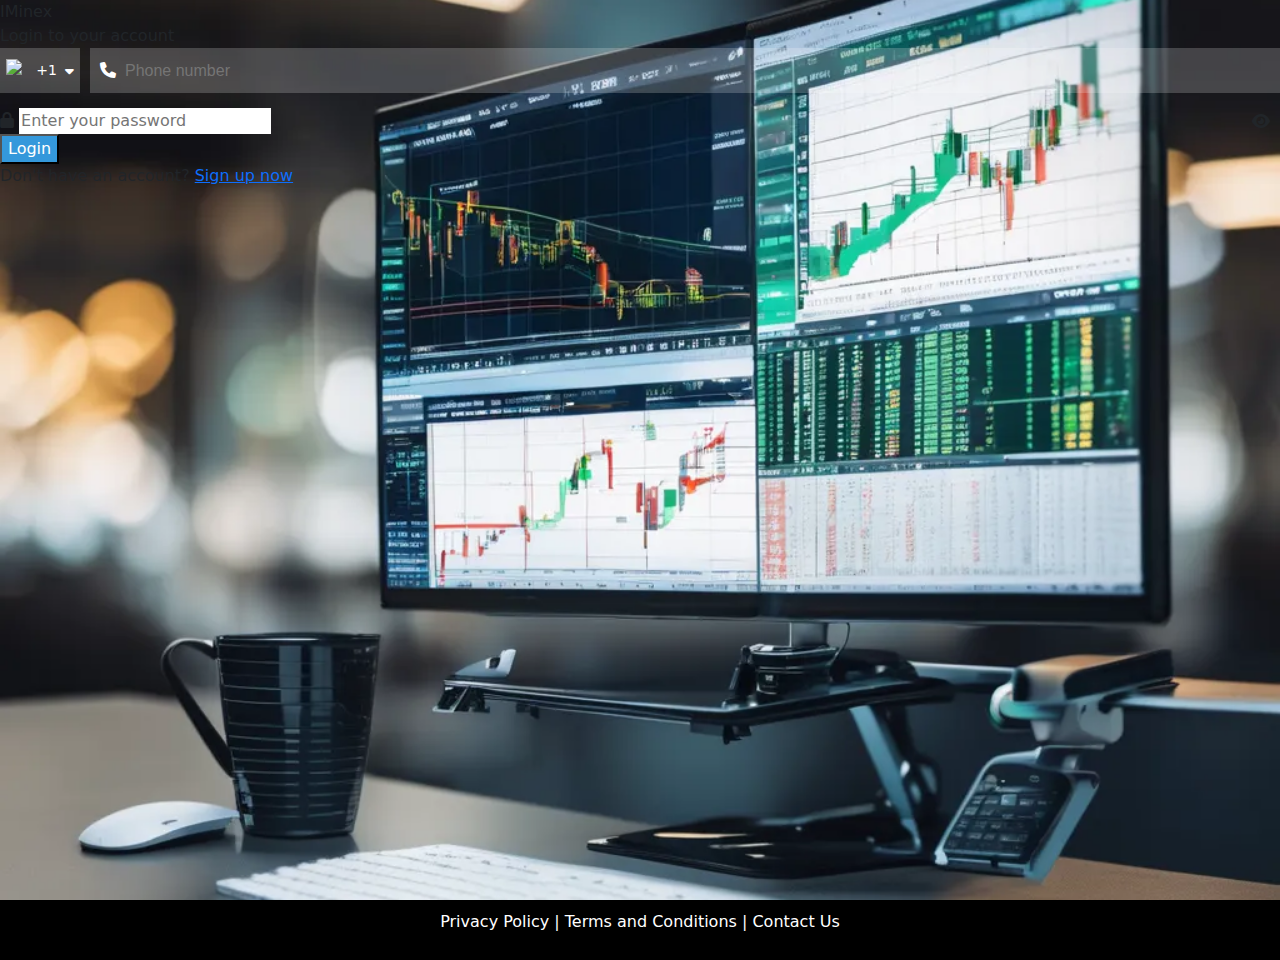
==== login.html @ fdf92e1b "Add files via upload" ====
<!DOCTYPE html>
<html lang="en" dir="ltr">
<head>
    <meta charset="UTF-8">
    <meta name="viewport" content="width=device-width, initial-scale=1.0">
    <title>Login Page</title>
    <link rel="stylesheet" href="static/css/login.css">
    <link rel="stylesheet" href="https://cdnjs.cloudflare.com/ajax/libs/font-awesome/6.0.0-beta3/css/all.min.css">
    <link rel="stylesheet" href="https://unpkg.com/bootstrap@5.3.3/dist/css/bootstrap.min.css">
    <link rel="stylesheet" href="https://cdnjs.cloudflare.com/ajax/libs/bootstrap-icons/1.10.5/font/bootstrap-icons.min.css">
    <link rel="stylesheet" href="https://unpkg.com/bs-brain@2.0.4/utilities/font-size/font-size.css">
    <link rel="stylesheet" href="https://unpkg.com/bs-brain@2.0.4/utilities/margin/margin.css">
    <link rel="stylesheet" href="https://unpkg.com/bs-brain@2.0.4/utilities/padding/padding.css">
    <style>
        .bg-img {
            background: url('static/images/bg.png');
            height: 100vh;
            background-size: cover;
            background-position: center;
            position: relative;
        }
    </style>
</head>
<body>
    <div class="bg-img">
        <div class="content">
            <div class="brand-name">IMinex</div>
            <div class="welcome-text">Login to your account</div>
            <form action="#" aria-labelledby="login-form">
            <!-- Phone field -->
                <div class="phone-field" style="position: relative; display: flex; align-items: center; margin-bottom: 15px; background: transparent;">
                    <div style="position: relative; margin-right: 10px; background: transparent; height: 45px;">
                        <button id="country-code-btn" aria-haspopup="true" aria-expanded="false" style="background: rgba(255, 255, 255, 0.2); border: 1px solid transparent; color: white; padding: 5px; width: 80px; height: 100%; font-size: 14px; line-height: 45px; border-radius: 0; outline: none; display: flex; align-items: center; justify-content: space-between; cursor: pointer; position: relative;">
                            <img id="country-flag" src="https://flagcdn.com/us.svg" style="width: 23px; height: 23px; margin-right: 4px;" alt="Flag">
                            <span id="country-code-text" style="font-size: 14px;">+1</span>
                            <i class="fa fa-caret-down" style="margin-left: 5px; color: white;"></i>
                        </button>
                        <div id="country-code-dropdown" style="display: none; position: absolute; top: 100%; left: 0; color: white; background: rgb(0, 0, 0); border: 1px solid rgba(255, 255, 255, 0.2); width: 307px; max-height: 250px; overflow-y: auto; z-index: 1000;">
                        </div>
                    </div>
                    <div style="background: rgba(255, 255, 255, 0.2); height: 45px; flex: 1;">
                        <div style="display: flex; align-items: center; height: 100%;">
                            <span style="color: #ffffff; width: 20px; margin-left: 10px; line-height: 30px;">
                                <i class="fa fa-phone" style="color: white; transform: rotate(0deg);"></i>
                            </span>
                            <label for="phone" class="visually-hidden">Phone number</label>
                            <input type="tel" id="phone" placeholder="Phone number" required aria-required="true" style="height: 100%; width: calc(100% - 50px); background: transparent; border: 1px; color: #ffffff; font-size: 16px; font-family: 'Poppins', sans-serif; padding-left: 5px; border-radius: 0; outline: none;">
                        </div>
                    </div>
                </div>
                
                <!-- Password field -->
                <div class="field" style="position: relative;">
                    <span><i class="fa fa-lock"></i></span>
                    <label for="password" class="visually-hidden">Enter your password</label>
                    <input type="password" id="password" placeholder="Enter your password" aria-required="true" required style="border: 1px; padding-right: 50px;">
                    <i class="fa fa-eye" id="toggle-password" style="position: absolute; right: 10px; top: 50%; transform: translateY(-50%); cursor: pointer;" onclick="togglePasswordVisibility('password')"></i>
                </div>

                <!-- Login Button -->
                <div class="field">
                    <input type="submit" value="Login" style="background-color: #3498db; color: white;">
                </div>

                <!-- Signup link -->
                <div class="signup">
                    <p>Don't have an account? <a href="signup.html">Sign up now</a></p>
                </div>
            </form>
        </div>
    </div>

    <!-- Footer -->
    <footer style="background: #000; padding: 10px 0; text-align: center; color: #ffffff; z-index: 2; position: relative; flex-shrink: 0;">
        <p>
            <a href="privacy.html" style="color: #ffffff; text-decoration: none;" onmouseover="this.style.color='#3498db'" onmouseout="this.style.color='#ffffff'">
                Privacy Policy
            </a> | 
            <a href="terms.html" style="color: #ffffff; text-decoration: none;" onmouseover="this.style.color='#3498db'" onmouseout="this.style.color='#ffffff'">
                Terms and Conditions
            </a> | 
            <a href="contact.html" style="color: #ffffff; text-decoration: none;" onmouseover="this.style.color='#3498db'" onmouseout="this.style.color='#ffffff'">
                Contact Us
            </a>
        </p>
    </footer>
    <script src="static/js/login.js"></script>
</body>
</html>
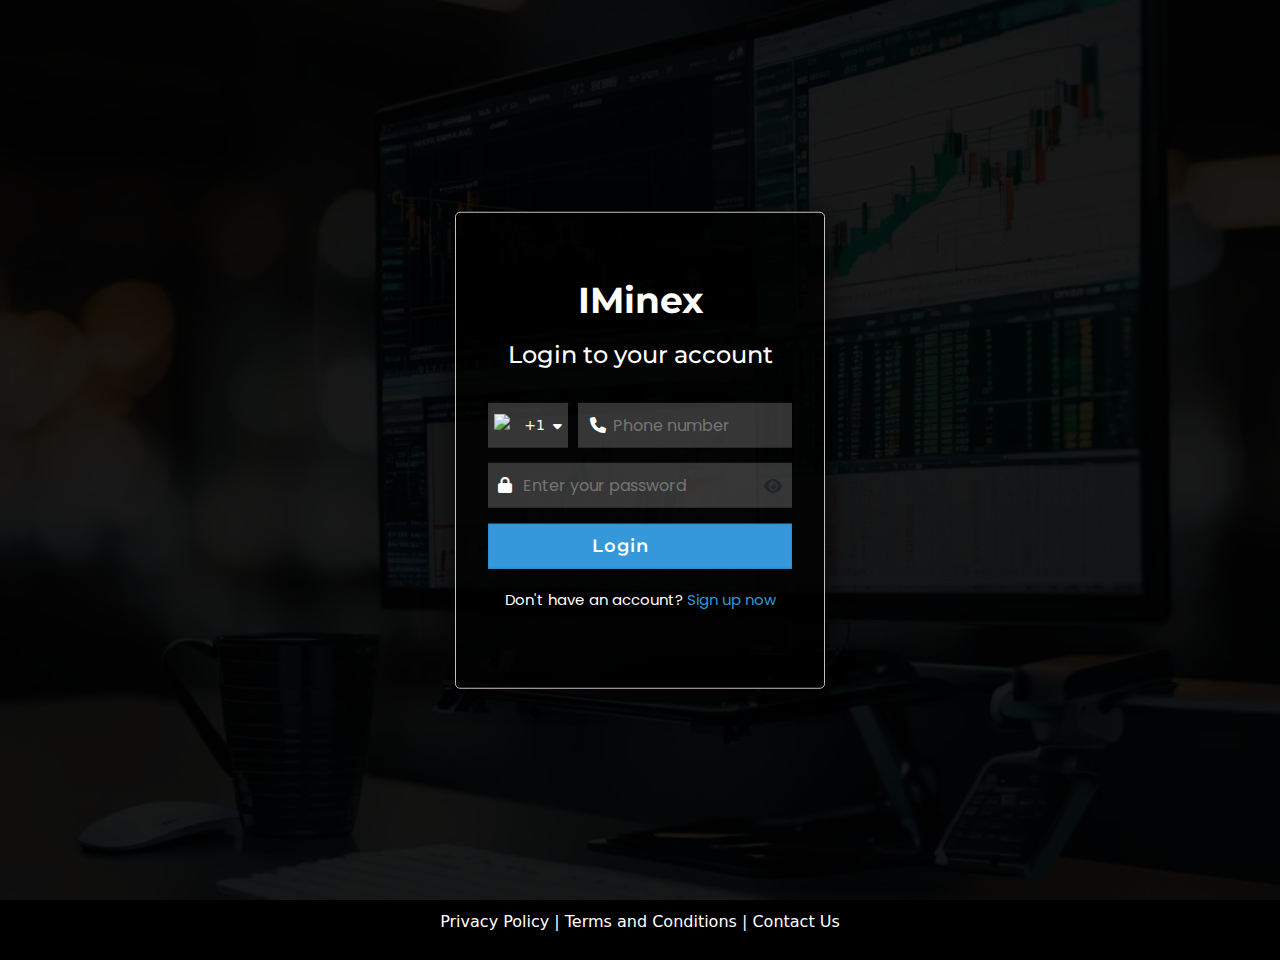
==== commit bec24bd9: "Update login.html" ====
--- a/login.html
+++ b/login.html
@@ -8,9 +8,6 @@
     <link rel="stylesheet" href="https://cdnjs.cloudflare.com/ajax/libs/font-awesome/6.0.0-beta3/css/all.min.css">
     <link rel="stylesheet" href="https://unpkg.com/bootstrap@5.3.3/dist/css/bootstrap.min.css">
     <link rel="stylesheet" href="https://cdnjs.cloudflare.com/ajax/libs/bootstrap-icons/1.10.5/font/bootstrap-icons.min.css">
-    <link rel="stylesheet" href="https://unpkg.com/bs-brain@2.0.4/utilities/font-size/font-size.css">
-    <link rel="stylesheet" href="https://unpkg.com/bs-brain@2.0.4/utilities/margin/margin.css">
-    <link rel="stylesheet" href="https://unpkg.com/bs-brain@2.0.4/utilities/padding/padding.css">
     <style>
         .bg-img {
             background: url('static/images/bg.png');
@@ -86,4 +83,4 @@
     </footer>
     <script src="static/js/login.js"></script>
 </body>
-</html>+</html>
--- a/static/css/login.css
+++ b/static/css/login.css
@@ -0,0 +1,235 @@
+@import url('https://fonts.googleapis.com/css?family=Montserrat:400,500,600,700|Poppins:400,500&display=swap');
+
+* {
+  margin: 0;
+  padding: 0;
+  box-sizing: border-box;
+  user-select: none;
+}
+
+.bg-img {
+    background: url('images/bg.png');
+    height: 100vh;
+    background-size: cover;
+    background-position: center;
+}
+
+.bg-img:after {
+  position: absolute;
+  content: '';
+  top: 0;
+  left: 0;
+  height: 100%;
+  width: 100%;
+  background: rgba(0, 0, 0, 0.9);
+}
+
+.content {
+  position: absolute;
+  top: 50%;
+  left: 50%;
+  z-index: 999;
+  text-align: center;
+  padding: 60px 32px;
+  width: 370px;
+  transform: translate(-50%, -50%);
+  background: rgba(0, 0, 0, 0.8);
+  border: 1px solid #C7BEBE; /* Adding a border similar to input fields */
+  border-radius: 5px;
+  box-shadow: -1px 4px 28px 0px rgba(0, 0, 0, 0.75);
+}
+
+.brand-name {
+  font-size: 36px;
+  font-weight: 700;
+  color: #ffffff;
+  margin-bottom: 10px;
+  font-family: 'Montserrat', sans-serif;
+}
+
+.welcome-text {
+  font-size: 24px;
+  font-weight: 500;
+  color: #ffffff;
+  font-family: 'Montserrat', sans-serif;
+  margin-bottom: 30px;
+}
+
+.fa-phone {
+  transform: rotate(90deg); /* Adjust the degree as needed */
+}
+
+.field {
+  position: relative;
+  height: 45px;
+  width: 100%;
+  display: flex;
+  background: rgba(255, 255, 255, 0.2);
+  margin-bottom: 15px;
+}
+
+.field span {
+  color: #ffffff;
+  width: 40px;
+  line-height: 45px;
+}
+
+.field input {
+  height: 100%;
+  width: 100%;
+  background: transparent;
+  border: none;
+  outline: none;
+  color: #ffffff;
+  font-size: 16px;
+  font-family: 'Poppins', sans-serif;
+}
+
+.space {
+  margin-top: 16px;
+}
+
+.show {
+  position: absolute;
+  right: 13px;
+  font-size: 13px;
+  font-weight: 700;
+  color: #ffffff;
+  display: none;
+  cursor: pointer;
+  font-family: 'Montserrat', sans-serif;
+}
+
+.pass-key:valid ~ .show {
+  display: block;
+}
+
+.pass {
+  text-align: left;
+  margin: 20px 0;
+}
+
+.pass a {
+  color: #ffffff;
+  text-decoration: none;
+  padding: 5px 0;
+  font-family: 'Poppins', sans-serif;
+}
+
+.pass:hover a {
+  text-decoration: underline;
+}
+
+/* Style for error input */
+.error {
+  border: 2px solid red;
+}
+
+/* Error icon */
+.error-icon {
+  position: absolute;
+  right: 10px;
+  top: 50%;
+  transform: translateY(-50%);
+  width: 24px;
+  height: 24px;
+  background-color: rgba(255, 0, 0, 0.1);
+  border-radius: 50%;
+  display: flex;
+  align-items: center;
+  justify-content: center;
+  color: red;
+  font-size: 16px;
+  cursor: pointer;
+}
+
+/* Adjust input container to position the error icon */
+.field {
+  position: relative;
+  margin-bottom: 16px; /* Add space below each input */
+}
+
+.field input {
+  padding-right: 40px; /* Add space for the error icon */
+}
+
+.field input[type="submit"] {
+  background: #3498db;
+  border: 1px solid #2691d9;
+  color: #ffffff;
+  font-size: 18px;
+  letter-spacing: 1px;
+  font-weight: 600;
+  cursor: pointer;
+  font-family: 'Montserrat', sans-serif;
+  transition: background 0.3s, transform 0.3s;
+}
+
+.field input[type="submit"]:hover {
+  background: #2691d9;
+  transform: translateY(-3px);
+}
+
+.field input[type="submit"]:active {
+  background: #1a6bb8;
+  transform: translateY(1px);
+}
+
+/* Other styles remain the same */
+
+.signup {
+  font-size: 15px;
+  color: #ffffff;
+  font-family: 'Poppins', sans-serif;
+  margin-top: 20px;
+  text-align: center; /* Center align text */
+}
+
+.signup a {
+  color: #3498db;
+  text-decoration: none;
+}
+
+.signup a:hover {
+  text-decoration: underline;
+}
+
+/* Ensure proper spacing and alignment of signup section */
+.content {
+  position: absolute;
+  top: 50%;
+  left: 50%;
+  z-index: 999;
+  text-align: center;
+  padding: 60px 32px;
+  width: 370px;
+  transform: translate(-50%, -50%);
+  background: rgba(0, 0, 0, 0.8);
+  box-shadow: -1px 4px 28px 0px rgba(0, 0, 0, 0.75);
+  /* Add padding to avoid overlap with other content */
+}
+
+.signup {
+  margin-top: 20px;
+}
+
+/* Ensure mobile navbar is styled */
+@media (max-width: 992px) {
+    .navbar {
+        display: none; /* Hide the desktop navbar on mobile */
+    }
+}
+
+/* Additional mobile styling */
+.d-lg-none {
+    display: flex; /* Ensure mobile navbar is visible */
+    background-color: #343a40; /* Dark background for mobile */
+    color: #fff;
+}
+
+.d-lg-none .btn-primary {
+    background-color: #0d6efd; /* Primary color */
+    border: none;
+}
+
+/* Existing styles from your login page */